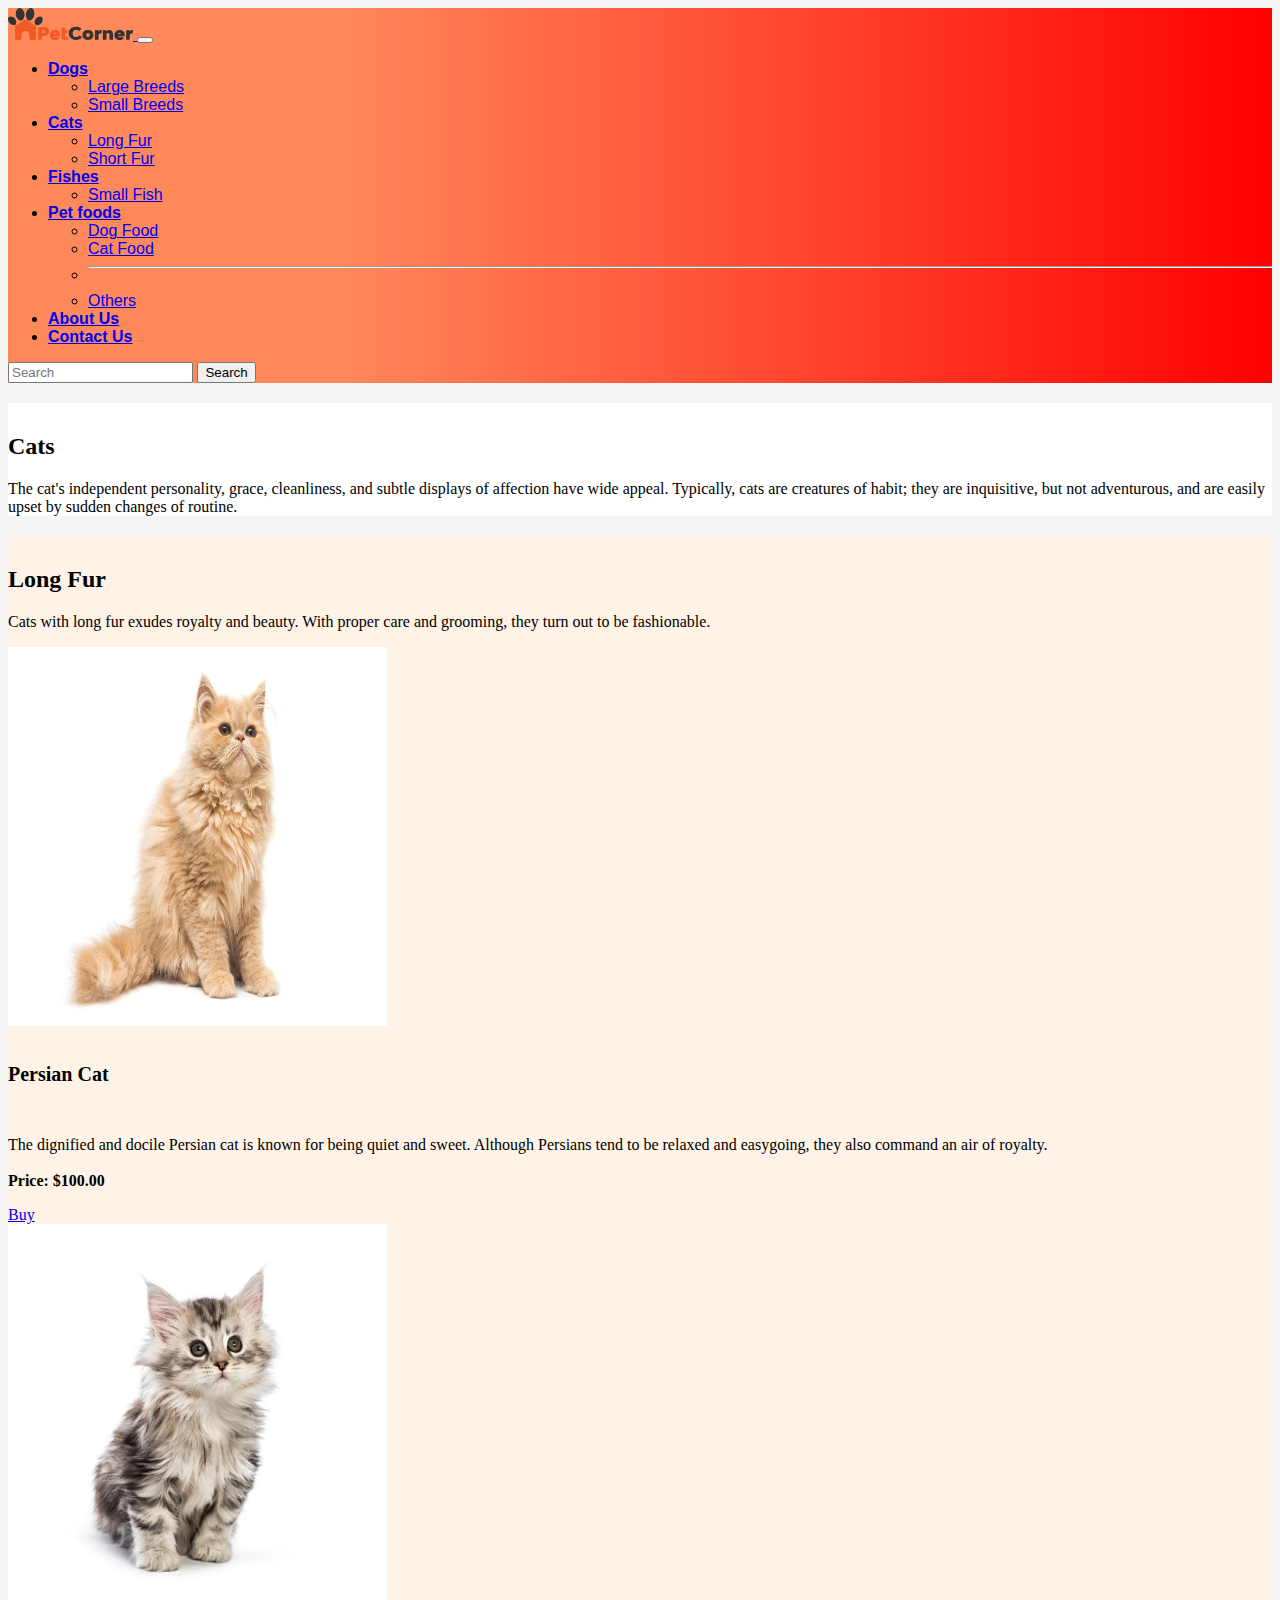
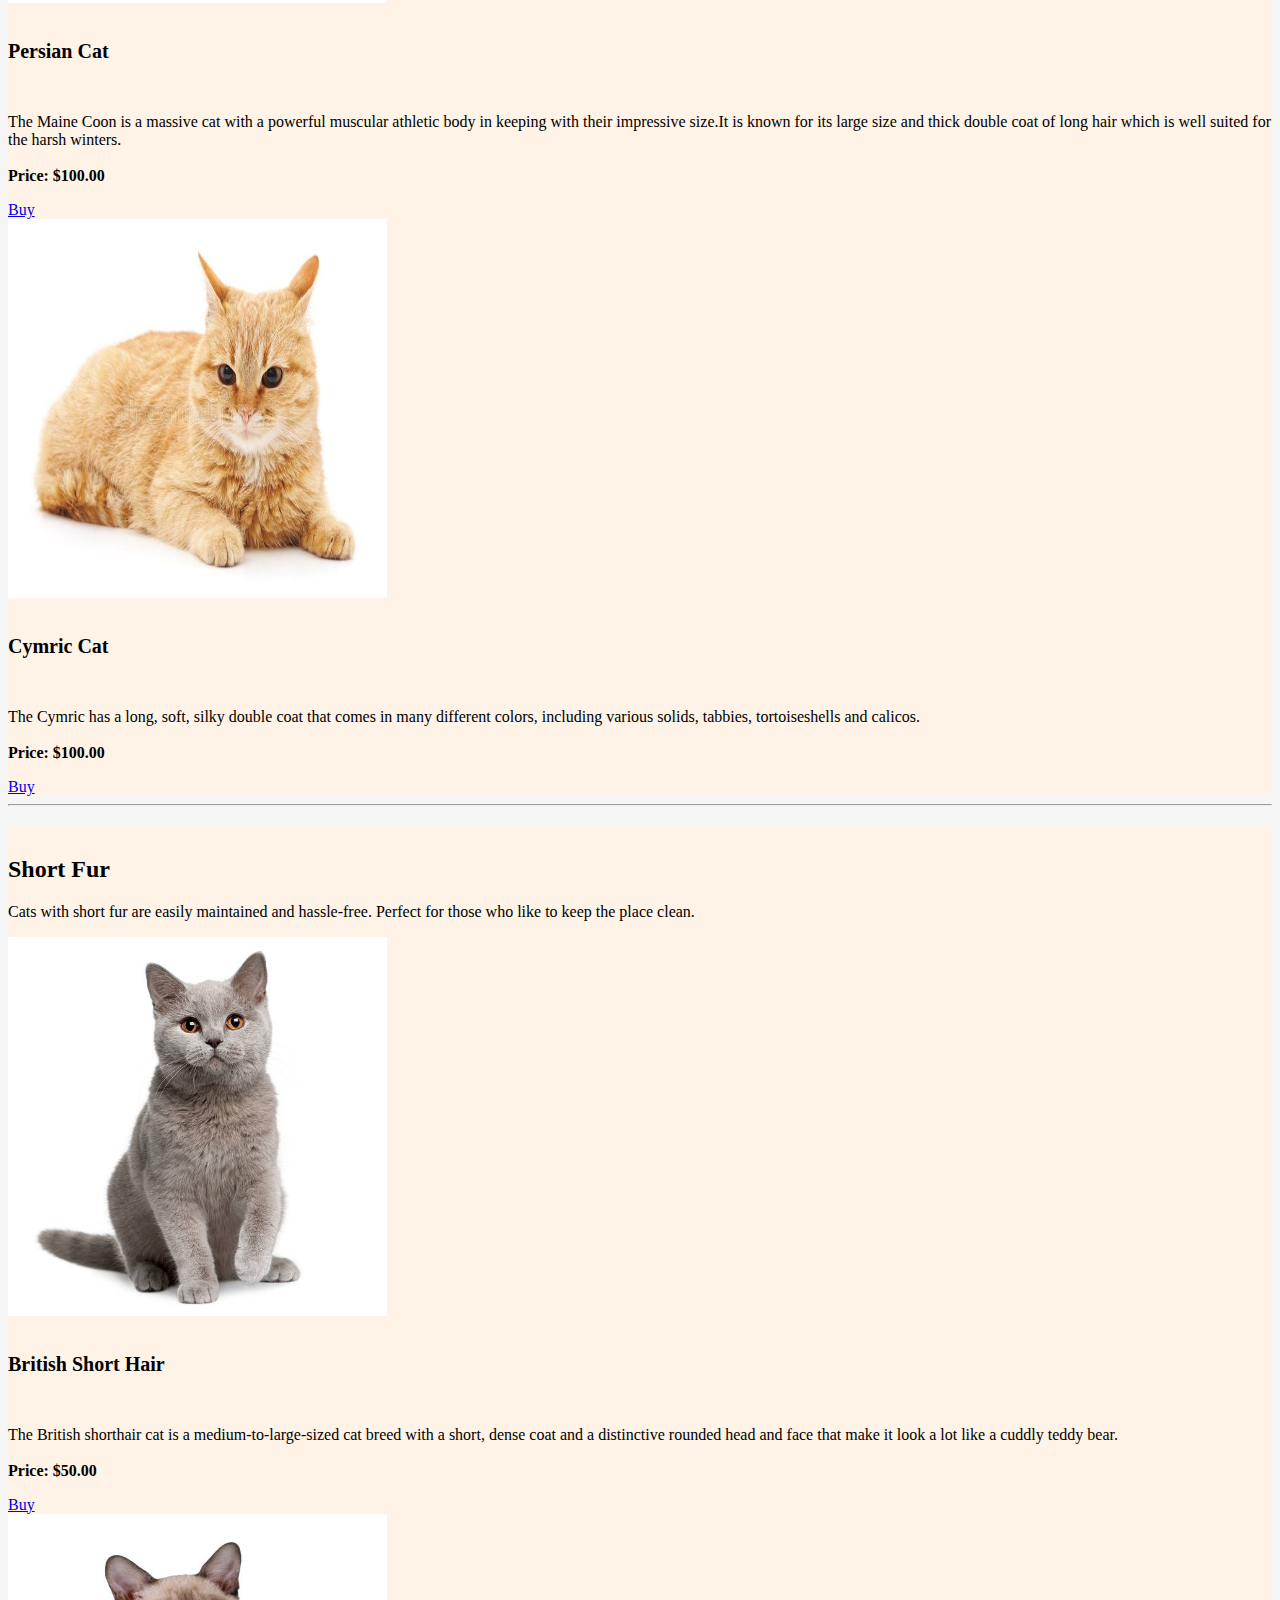
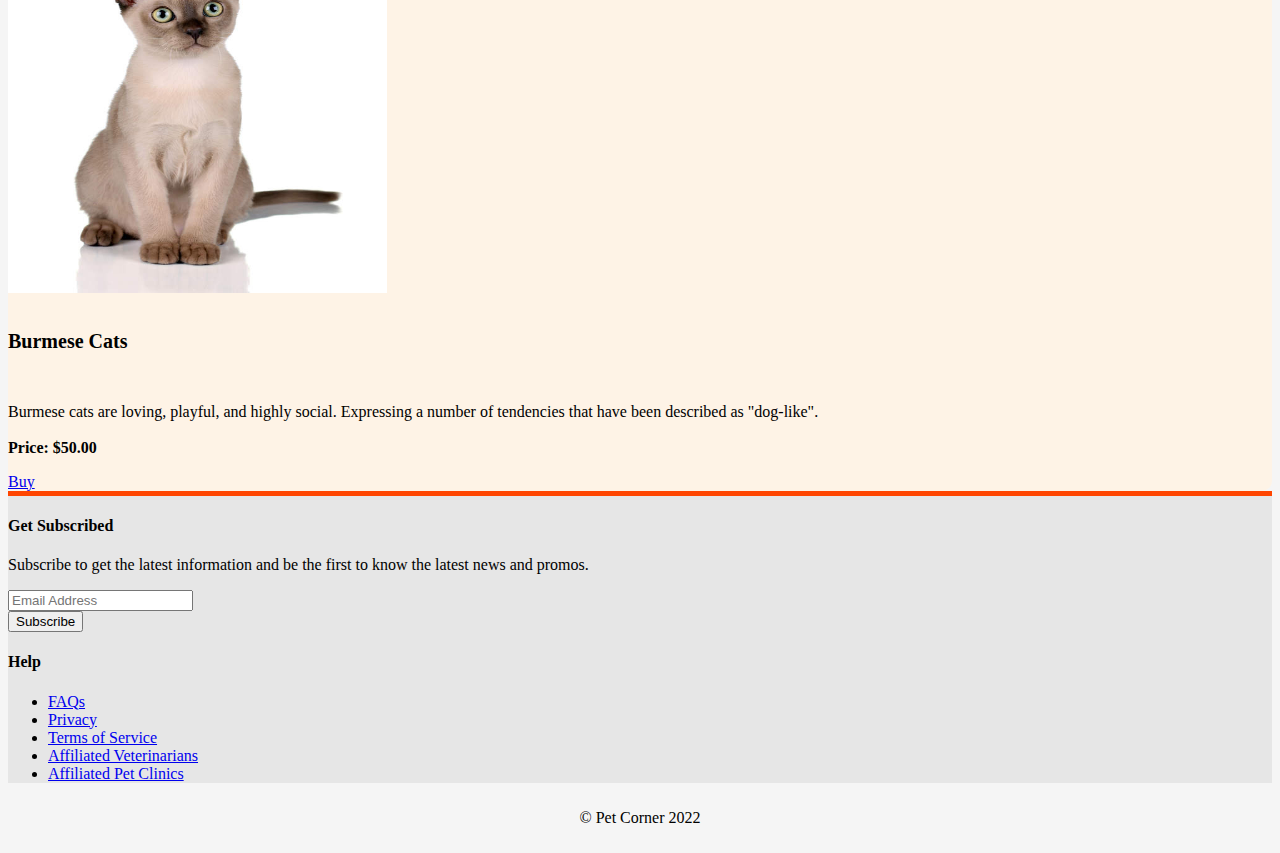
==== CatsPage.html @ f22b9e05 "Mini Project" ====
<!DOCTYPE html>
<html lang="en">
  <head>
    <meta charset="UTF-8" />
    <meta http-equiv="X-UA-Compatible" content="IE=edge" />
    <meta name="viewport" content="width=device-width, initial-scale=1.0" />
    <!-- CSS only -->
    <link
      href="https://cdn.jsdelivr.net/npm/bootstrap@5.2.0-beta1/dist/css/bootstrap.min.css"
      rel="stylesheet"
      integrity="sha384-0evHe/X+R7YkIZDRvuzKMRqM+OrBnVFBL6DOitfPri4tjfHxaWutUpFmBp4vmVor"
      crossorigin="anonymous"
    />

    <!-- CSS icons only -->
    <link
      rel="stylesheet"
      href="https://cdn.jsdelivr.net/npm/bootstrap-icons@1.8.3/font/bootstrap-icons.css"
    />

    <link rel="icon" type="image/x-icon" href="./images/PetCornerIcon.svg" />

    <link rel="stylesheet" href="./css/catspage.css" />

    <title>Pet Corner-Cats</title>
  </head>
  <body>
    <!-- Navigation -->
    <nav class="navbar sticky-top navbar-expand-lg">
      <div class="container-fluid">
        <a class="navbar-brand" href="./index.html" id="home"
          ><img
            src="./images/PetCornerLogoAsset.svg"
            style="width: 125px; margin: 0"
            alt="pet-corner-logo"
          />
        </a>
        <button
          class="navbar-toggler"
          type="button"
          data-bs-toggle="collapse"
          data-bs-target="#navbarSupportedContent"
          aria-controls="navbarSupportedContent"
          aria-expanded="false"
          aria-label="Toggle navigation"
        >
          <span class="navbar-toggler-icon"></span>
        </button>
        <div class="collapse navbar-collapse" id="navbarSupportedContent">
          <ul class="navbar-nav me-auto mb-2 mb-lg-0">
            <li class="nav-item dropdown">
              <a
                class="nav-link dropdown-toggle"
                href="#"
                id="dogDropdown"
                role="button"
                data-bs-toggle="dropdown"
                aria-expanded="false"
              >
                <strong>Dogs</strong>
              </a>
              <ul class="dropdown-menu" aria-labelledby="dogDropdown">
                <li>
                  <a class="dropdown-item" href="./DogsPage.html#largeBreeds"
                    >Large Breeds</a
                  >
                </li>
                <li>
                  <a class="dropdown-item" href="./DogsPage.html#smallBreeds"
                    >Small Breeds</a
                  >
                </li>
              </ul>
            </li>
            <li class="nav-item dropdown">
              <a
                class="nav-link dropdown-toggle"
                href="#"
                id="catDropdown"
                role="button"
                data-bs-toggle="dropdown"
                aria-expanded="false"
              >
                <strong>Cats</strong>
              </a>
              <ul class="dropdown-menu" aria-labelledby="catDropdown">
                <li>
                  <a class="dropdown-item" href="./CatsPage.html#longFur"
                    >Long Fur</a
                  >
                </li>
                <li>
                  <a class="dropdown-item" href="./CatsPage.html#shortFur"
                    >Short Fur</a
                  >
                </li>
              </ul>
            </li>
            <li class="nav-item dropdown">
              <a
                class="nav-link dropdown-toggle"
                href="#"
                id="fishDropdown"
                role="button"
                data-bs-toggle="dropdown"
                aria-expanded="false"
              >
                <strong>Fishes</strong>
              </a>
              <ul class="dropdown-menu" aria-labelledby="fishDropdown">
                <li>
                  <a class="dropdown-item" href="./FishPage.html">Small Fish</a>
                </li>
              </ul>
            </li>
            <li class="nav-item dropdown">
              <a
                class="nav-link dropdown-toggle"
                href="#"
                id="petfoodDropdown"
                role="button"
                data-bs-toggle="dropdown"
                aria-expanded="false"
              >
                <strong>Pet foods</strong>
              </a>
              <ul class="dropdown-menu" aria-labelledby="petfoodDropdown">
                <li>
                  <a class="dropdown-item" href="./petfoods.html#dogFood"
                    >Dog Food</a
                  >
                </li>
                <li>
                  <a class="dropdown-item" href="./petfoods.html#catFood"
                    >Cat Food</a
                  >
                </li>
                <li><hr class="dropdown-divider" /></li>
                <li>
                  <a class="dropdown-item" href="./petfoods.html#otherFood"
                    >Others</a
                  >
                </li>
              </ul>
            </li>
            <li class="nav-item">
              <a class="nav-link" href="index.html#aboutus"
                ><strong>About Us</strong></a
              >
            </li>
            <li class="nav-item">
              <a class="nav-link" href="./index.html#contactus"
                ><strong>Contact Us</strong></a
              >
            </li>
          </ul>
          <form class="d-flex" role="search">
            <input
              class="form-control me-2"
              type="search"
              placeholder="Search"
              aria-label="Search"
            />
            <button class="btn btn-dark" type="submit">Search</button>
          </form>
        </div>
      </div>
    </nav>

    <!-- Cat Choices -->

    <!-- Long Fur -->
    <header>
      <div id="longFur"></div>
      <div class="container mb-5 py-3 text-center">
        <h2><strong>Cats</strong></h2>
        <p>
          The cat's independent personality, grace, cleanliness, and subtle
          displays of affection have wide appeal. Typically, cats are creatures
          of habit; they are inquisitive, but not adventurous, and are easily
          upset by sudden changes of routine.
        </p>
      </div>
    </header>
    <main>
      <div class="container my-5 py-3 rounded-3">
        <div class="row catPagebg">
          <h2>Long Fur</h2>
          <p>
            Cats with long fur exudes royalty and beauty. With proper care and
            grooming, they turn out to be fashionable.
          </p>
          <div class="container my-3">
            <div class="row row-cols-1 g-3">
              <div class="col">
                <div class="card longFurCats">
                  <img
                    id="persian"
                    src="./images/PersianCat.png"
                    class="card-img-top longFurCatsImage"
                    alt="Persian Cat"
                  />
                  <div class="card-body">
                    <h5 class="card-title">Persian Cat</h5>
                    <p class="card-text">
                      The dignified and docile Persian cat is known for being
                      quiet and sweet. Although Persians tend to be relaxed and
                      easygoing, they also command an air of royalty.
                      <br /><br />
                      <strong>Price: $100.00</strong>
                    </p>
                    <a href="./checkoutform.html" class="btn btn-danger">Buy</a>
                  </div>
                </div>
              </div>
              <div class="col">
                <div class="card longFurCats">
                  <img
                    id="maineCoon"
                    src="./images/MaineCoon.png"
                    class="card-img-top longFurCatsImage"
                    alt="Maine Coon Cat"
                  />
                  <div class="card-body">
                    <h5 class="card-title">Persian Cat</h5>
                    <p class="card-text">
                      The Maine Coon is a massive cat with a powerful muscular
                      athletic body in keeping with their impressive size.It is
                      known for its large size and thick double coat of long
                      hair which is well suited for the harsh winters.
                      <br /><br />
                      <strong>Price: $100.00</strong>
                    </p>
                    <a href="./checkoutform.html" class="btn btn-danger">Buy</a>
                  </div>
                </div>
              </div>
              <div class="col">
                <div class="card longFurCats">
                  <img
                    id="cymric"
                    src="./images/Cymric.png"
                    class="card-img-top longFurCatsImage"
                    alt="Cymric Cat"
                  />
                  <div class="card-body">
                    <h5 class="card-title">Cymric Cat</h5>
                    <p class="card-text">
                      The Cymric has a long, soft, silky double coat that comes
                      in many different colors, including various solids,
                      tabbies, tortoiseshells and calicos.
                      <br /><br />
                      <strong>Price: $100.00</strong>
                    </p>
                    <a href="./checkoutform.html" class="btn btn-danger">Buy</a>
                  </div>
                </div>
              </div>
            </div>
          </div>
        </div>
      </div>

      <!-- Short Fur -->
      <hr id="shortFur" />
      <div class="container my-5 py-3 rounded-3">
        <div class="row catPagebg">
          <h2>Short Fur</h2>
          <p>
            Cats with short fur are easily maintained and hassle-free. Perfect
            for those who like to keep the place clean.
          </p>
          <div class="container my-3">
            <div class="row row-cols-1 g-3">
              <div class="col">
                <div class="card shortFurCats">
                  <img
                    id="britishShortHair"
                    src="./images/BritishShortHair.png"
                    class="card-img-top shortFurCatsImage"
                    alt="British Short Hair"
                  />
                  <div class="card-body">
                    <h5 class="card-title">British Short Hair</h5>
                    <p class="card-text">
                      The British shorthair cat is a medium-to-large-sized cat
                      breed with a short, dense coat and a distinctive rounded
                      head and face that make it look a lot like a cuddly teddy
                      bear.<br /><br />
                      <strong>Price: $50.00</strong>
                    </p>
                    <a href="./checkoutform.html" class="btn btn-danger">Buy</a>
                  </div>
                </div>
              </div>
              <div class="col">
                <div class="card shortFurCats">
                  <img
                    id="shihtzu"
                    src="./images/Burmese.png"
                    class="card-img-top shortFurCatsImage"
                    alt="Burmese Cat"
                  />
                  <div class="card-body">
                    <h5 class="card-title">Burmese Cats</h5>
                    <p class="card-text">
                      Burmese cats are loving, playful, and highly social.
                      Expressing a number of tendencies that have been described
                      as "dog-like".<br /><br />
                      <strong>Price: $50.00</strong>
                    </p>
                    <a href="./checkoutform.html" class="btn btn-danger">Buy</a>
                  </div>
                </div>
              </div>
            </div>
          </div>
        </div>
      </div>
    </main>
    <footer>
      <div class="container-fluid footerarea">
        <div class="row">
          <div class="col-md-6 my-3">
            <h4>Get Subscribed</h4>
            <p>
              Subscribe to get the latest information and be the first to know
              the latest news and promos.
            </p>
            <div class="input-group mb-3">
              <input
                type="text"
                class="form-control"
                placeholder="Email Address"
              />
              <div class="input-group-append">
                <button class="btn btn-dark" type="submit">Subscribe</button>
              </div>
            </div>
          </div>

          <div class="col-md-6 my-3">
            <h4>Help</h4>
            <div>
              <ul>
                <li><a href="#">FAQs</a></li>

                <li><a href="#">Privacy</a></li>

                <li><a href="#">Terms of Service</a></li>

                <li><a href="#">Affiliated Veterinarians</a></li>

                <li><a href="#">Affiliated Pet Clinics</a></li>
              </ul>
            </div>
          </div>
        </div>
      </div>
      <p class="copyright">&copy; Pet Corner 2022</p>
    </footer>
    <!-- JavaScript Bundle with Popper -->
    <script
      src="https://cdn.jsdelivr.net/npm/bootstrap@5.2.0-beta1/dist/js/bootstrap.bundle.min.js"
      integrity="sha384-pprn3073KE6tl6bjs2QrFaJGz5/SUsLqktiwsUTF55Jfv3qYSDhgCecCxMW52nD2"
      crossorigin="anonymous"
    ></script>
  </body>
</html>
---- css/catspage.css ----
* {
  box-sizing: border-box;
}

body {
  background-color: whitesmoke;
}

header {
  background-color: white;
}
h2 {
  padding-top: 30px;
}

h3,
h5 {
  font-weight: bold;
}

h5 {
  font-size: 1.25rem;
}

nav {
  background: linear-gradient(
    90deg,
    rgba(255, 137, 90, 1) 26%,
    rgba(255, 0, 0, 1) 100%
  );
  font-family: Arial, Helvetica, sans-serif;
}

.catPagebg {
  background-color: rgb(254, 243, 230);
  border-radius: 10px;
}

.card-body {
  display: flex;
  flex-direction: column;
}

.btn {
  margin-top: auto;
}

.longFurCats,
.shortFurCats {
  flex-direction: row;
}

.longFurCatsImage,
.shortFurCatsImage {
  flex-direction: row;
  width: 30%;
  aspect-ratio: 1/1;
}

@media screen and (max-width: 540px) {
  .longFurCatsImage,
  .shortFurCatsImage {
    flex-direction: row;
    width: 50%;
    aspect-ratio: 1/1;
  }
}

.footerarea {
  background-color: rgba(230, 230, 230);
  border-top: 5px solid orangered;
}

.catPagebg img:hover {
  transform: scale(1.05);
  transition: 0.2s;
  border: 2px solid black;
  border-radius: 5px;
}

.copyright {
  text-align: center;
  padding: 10px;
}

.btn:hover {
  background-color: orangered;
}
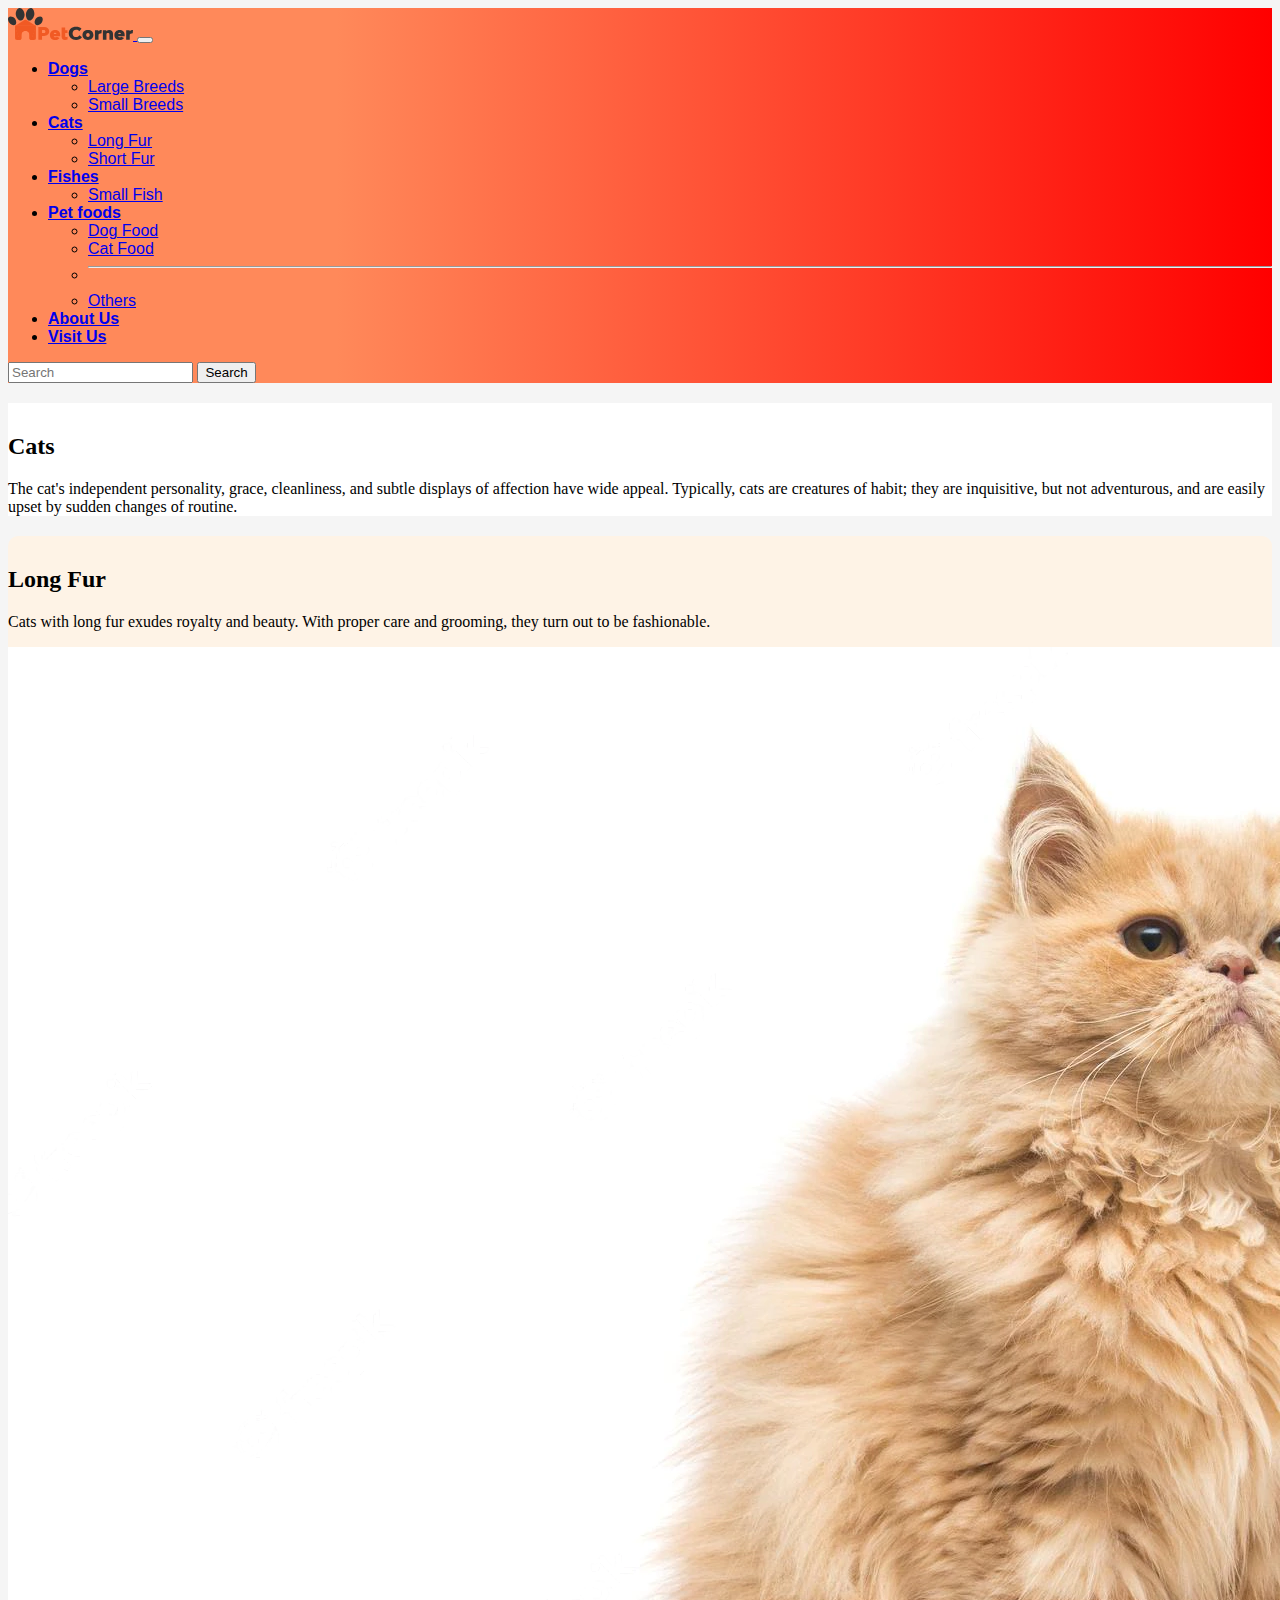
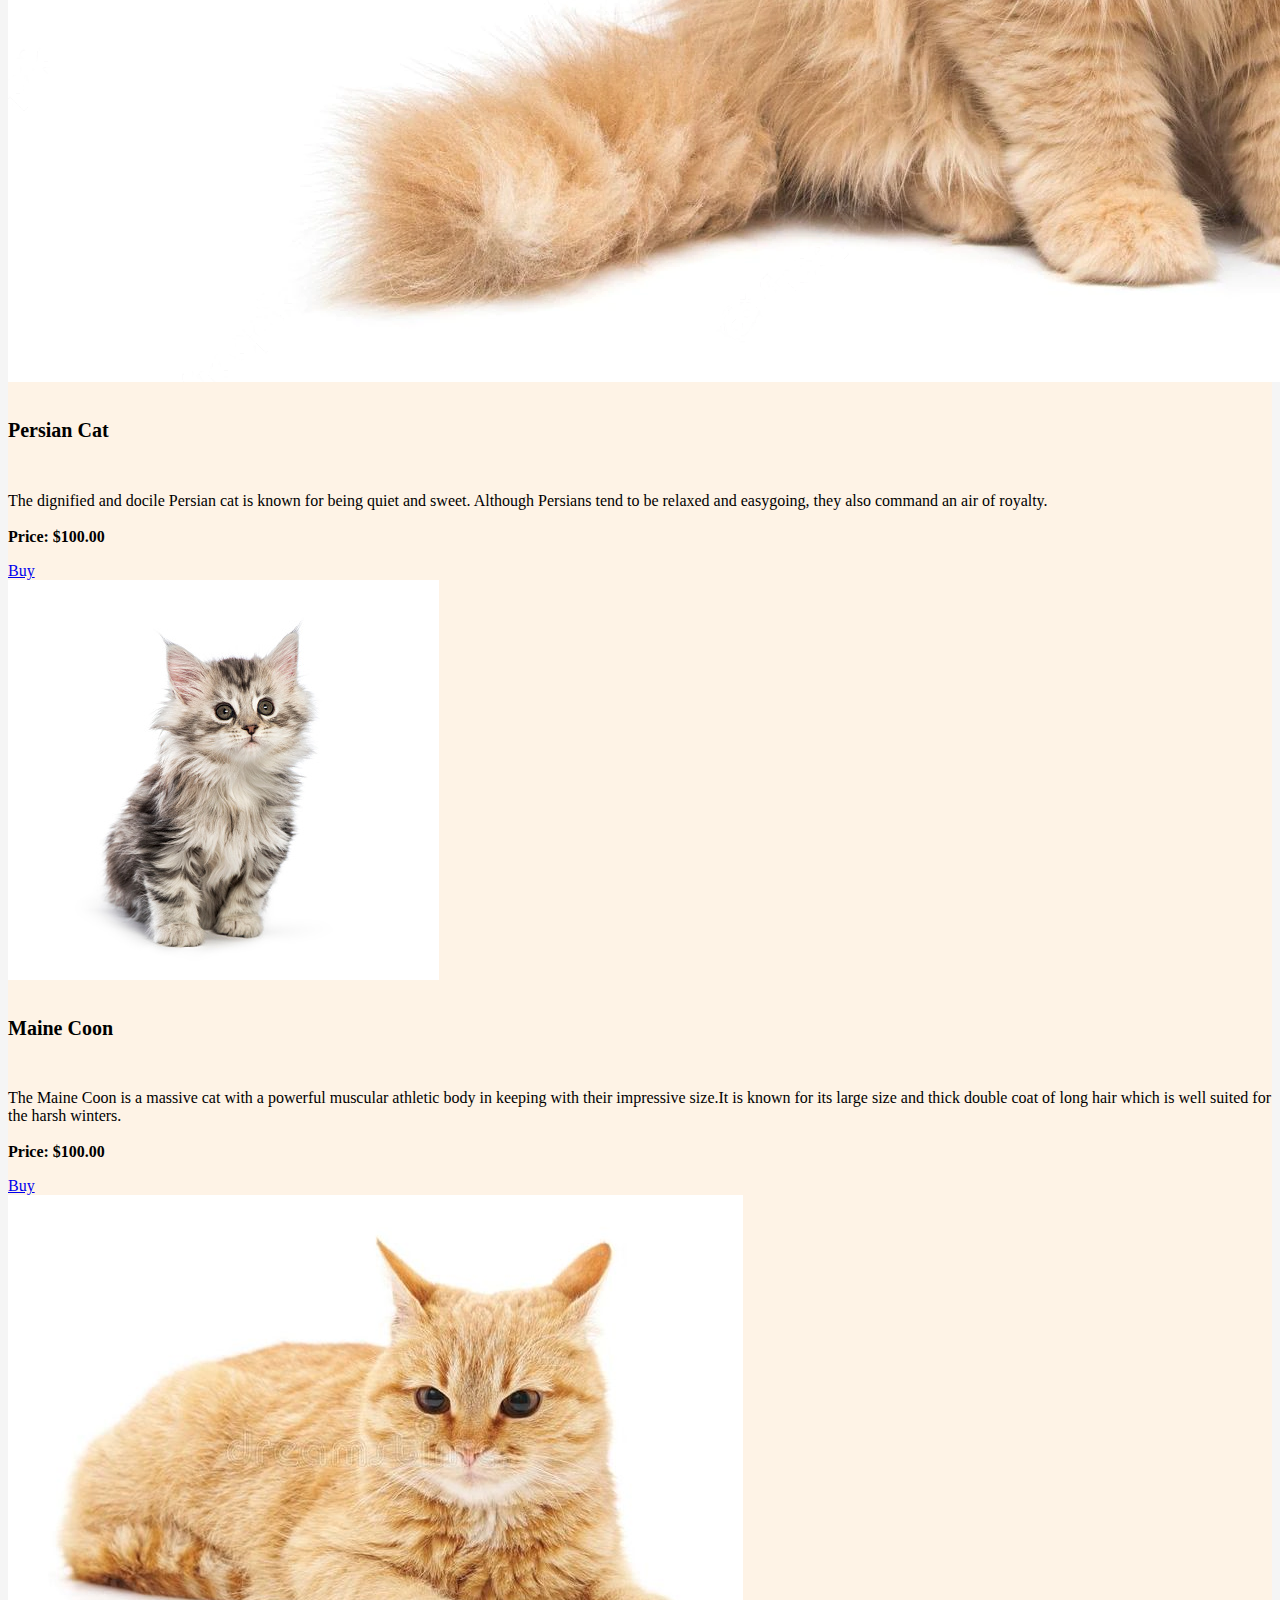
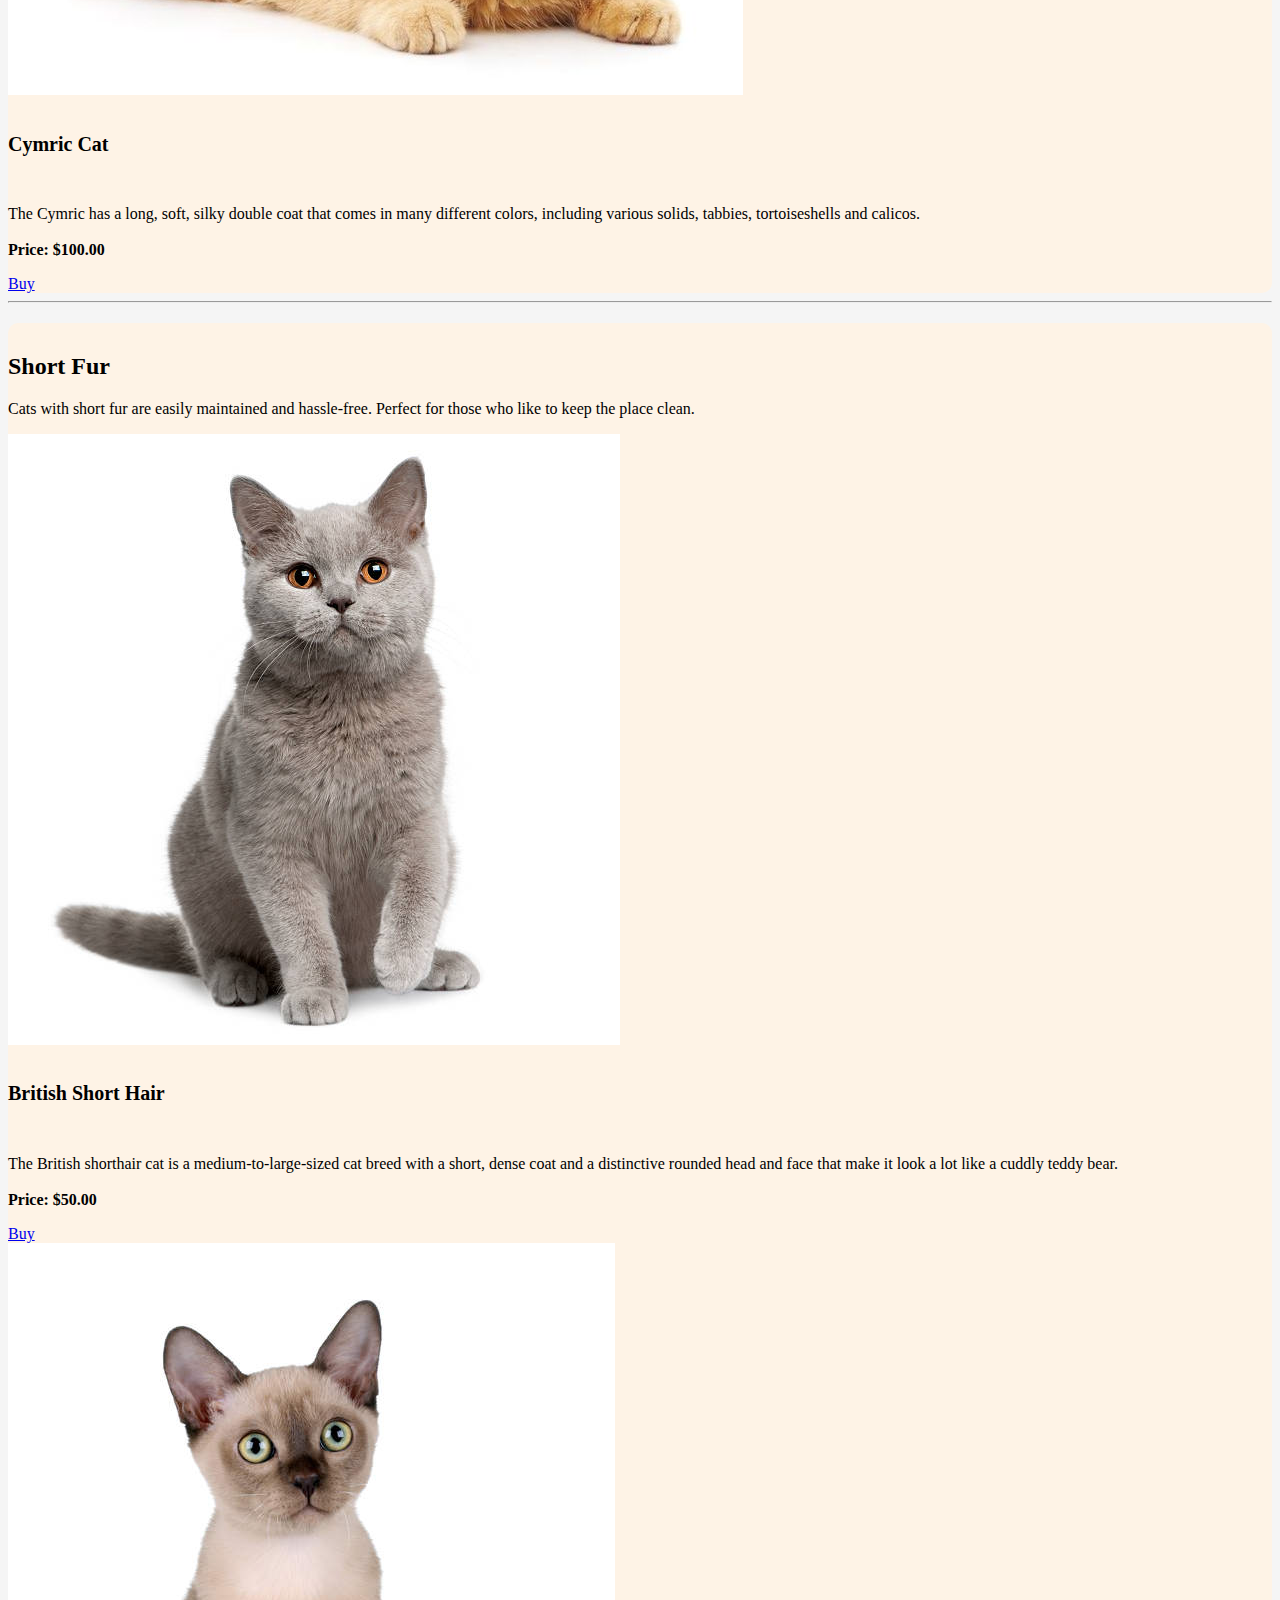
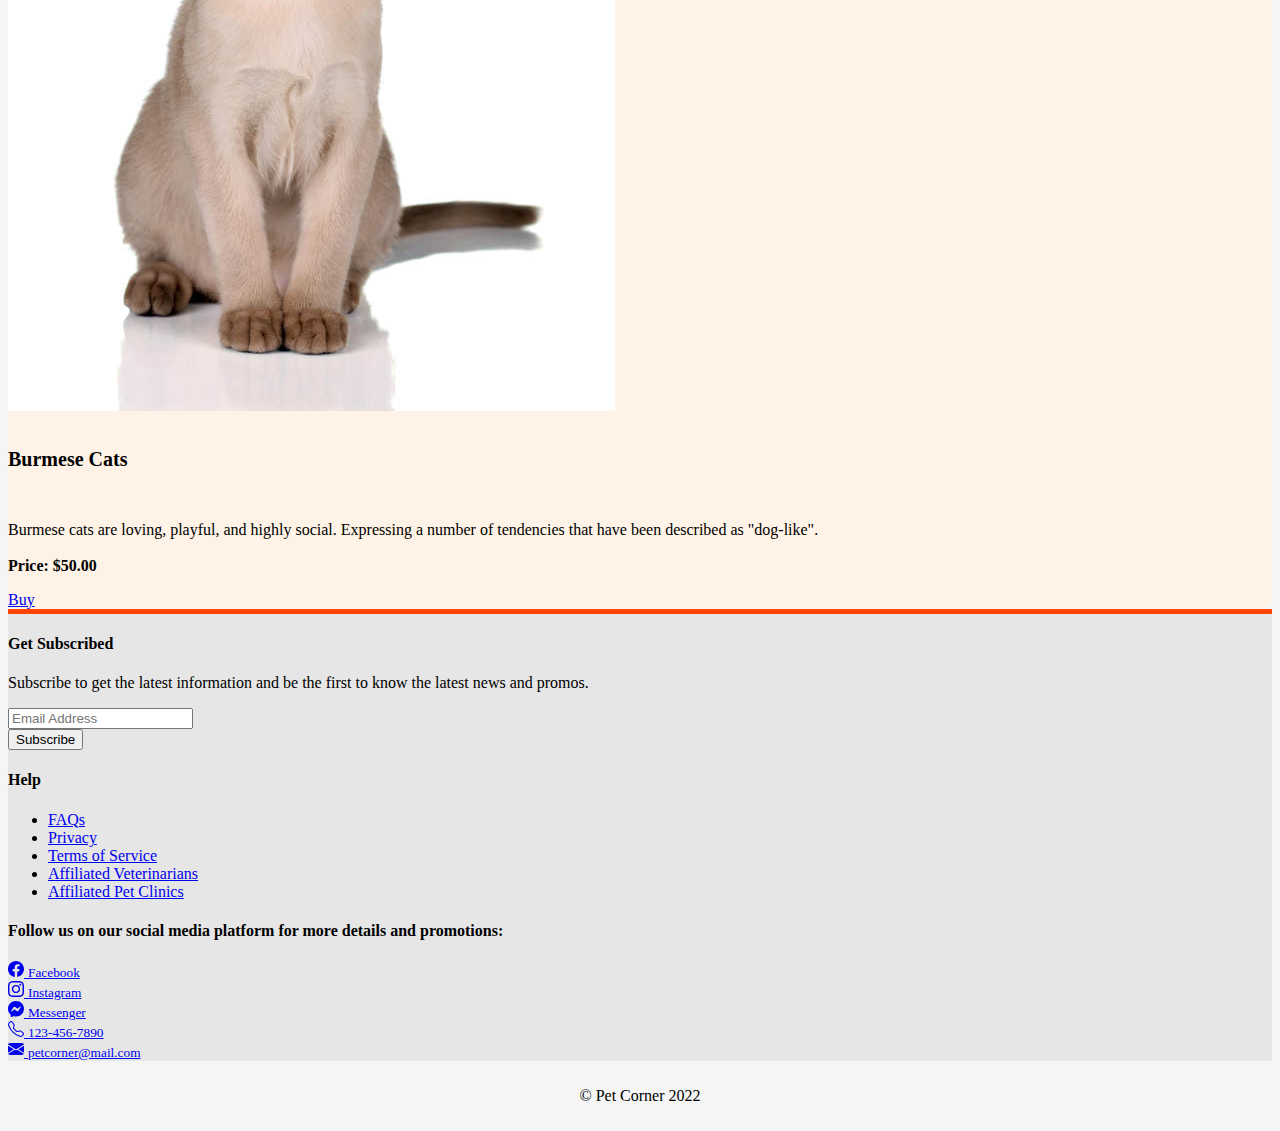
==== commit 374fa085: "Changes in CatsPage" ====
--- a/CatsPage.html
+++ b/CatsPage.html
@@ -150,7 +150,7 @@
             </li>
             <li class="nav-item">
               <a class="nav-link" href="./index.html#contactus"
-                ><strong>Contact Us</strong></a
+                ><strong>Visit Us</strong></a
               >
             </li>
           </ul>
@@ -193,11 +193,11 @@
           <div class="container my-3">
             <div class="row row-cols-1 g-3">
               <div class="col">
-                <div class="card longFurCats">
+                <div class="card catTypes">
                   <img
                     id="persian"
                     src="./images/PersianCat.png"
-                    class="card-img-top longFurCatsImage"
+                    class="card-img-top catTypesImage"
                     alt="Persian Cat"
                   />
                   <div class="card-body">
@@ -207,40 +207,40 @@
                       quiet and sweet. Although Persians tend to be relaxed and
                       easygoing, they also command an air of royalty.
                       <br /><br />
-                      <strong>Price: $100.00</strong>
+                      <strong class="price">Price: $100.00</strong>
                     </p>
                     <a href="./checkoutform.html" class="btn btn-danger">Buy</a>
                   </div>
                 </div>
               </div>
               <div class="col">
-                <div class="card longFurCats">
+                <div class="card catTypes">
                   <img
                     id="maineCoon"
                     src="./images/MaineCoon.png"
-                    class="card-img-top longFurCatsImage"
+                    class="card-img-top catTypesImage"
                     alt="Maine Coon Cat"
                   />
                   <div class="card-body">
-                    <h5 class="card-title">Persian Cat</h5>
+                    <h5 class="card-title">Maine Coon</h5>
                     <p class="card-text">
                       The Maine Coon is a massive cat with a powerful muscular
                       athletic body in keeping with their impressive size.It is
                       known for its large size and thick double coat of long
                       hair which is well suited for the harsh winters.
                       <br /><br />
-                      <strong>Price: $100.00</strong>
+                      <strong class="price">Price: $100.00</strong>
                     </p>
                     <a href="./checkoutform.html" class="btn btn-danger">Buy</a>
                   </div>
                 </div>
               </div>
               <div class="col">
-                <div class="card longFurCats">
+                <div class="card catTypes">
                   <img
                     id="cymric"
                     src="./images/Cymric.png"
-                    class="card-img-top longFurCatsImage"
+                    class="card-img-top catTypesImage"
                     alt="Cymric Cat"
                   />
                   <div class="card-body">
@@ -250,7 +250,7 @@
                       in many different colors, including various solids,
                       tabbies, tortoiseshells and calicos.
                       <br /><br />
-                      <strong>Price: $100.00</strong>
+                      <strong class="price">Price: $100.00</strong>
                     </p>
                     <a href="./checkoutform.html" class="btn btn-danger">Buy</a>
                   </div>
@@ -262,7 +262,7 @@
       </div>
 
       <!-- Short Fur -->
-      <hr id="shortFur" />
+      <hr id="shortFur" style="color: transparent" />
       <div class="container my-5 py-3 rounded-3">
         <div class="row catPagebg">
           <h2>Short Fur</h2>
@@ -273,11 +273,11 @@
           <div class="container my-3">
             <div class="row row-cols-1 g-3">
               <div class="col">
-                <div class="card shortFurCats">
+                <div class="card catTypes">
                   <img
                     id="britishShortHair"
                     src="./images/BritishShortHair.png"
-                    class="card-img-top shortFurCatsImage"
+                    class="card-img-top catTypesImage"
                     alt="British Short Hair"
                   />
                   <div class="card-body">
@@ -287,18 +287,18 @@
                       breed with a short, dense coat and a distinctive rounded
                       head and face that make it look a lot like a cuddly teddy
                       bear.<br /><br />
-                      <strong>Price: $50.00</strong>
+                      <strong class="price">Price: $50.00</strong>
                     </p>
                     <a href="./checkoutform.html" class="btn btn-danger">Buy</a>
                   </div>
                 </div>
               </div>
               <div class="col">
-                <div class="card shortFurCats">
+                <div class="card catTypes">
                   <img
                     id="shihtzu"
                     src="./images/Burmese.png"
-                    class="card-img-top shortFurCatsImage"
+                    class="card-img-top catTypesImage"
                     alt="Burmese Cat"
                   />
                   <div class="card-body">
@@ -307,7 +307,7 @@
                       Burmese cats are loving, playful, and highly social.
                       Expressing a number of tendencies that have been described
                       as "dog-like".<br /><br />
-                      <strong>Price: $50.00</strong>
+                      <strong class="price">Price: $50.00</strong>
                     </p>
                     <a href="./checkoutform.html" class="btn btn-danger">Buy</a>
                   </div>
@@ -321,7 +321,7 @@
     <footer>
       <div class="container-fluid footerarea">
         <div class="row">
-          <div class="col-md-6 my-3">
+          <div class="col-md-4 my-3">
             <h4>Get Subscribed</h4>
             <p>
               Subscribe to get the latest information and be the first to know
@@ -339,7 +339,7 @@
             </div>
           </div>
 
-          <div class="col-md-6 my-3">
+          <div class="col-md-4 my-3">
             <h4>Help</h4>
             <div>
               <ul>
@@ -355,9 +355,121 @@
               </ul>
             </div>
           </div>
+          <div class="col-md-4 my-3">
+            <h4>
+              Follow us on our social media platform for more details and
+              promotions:
+            </h4>
+
+            <a
+              class="py-2 px-0 px-lg-2"
+              href="https://www.facebook.com"
+              target="_blank"
+              rel="noopener"
+            >
+              <svg
+                xmlns="http://www.w3.org/2000/svg"
+                width="16"
+                height="16"
+                fill="currentColor"
+                class="bi bi-facebook"
+                viewBox="0 0 16 16"
+              >
+                <path
+                  d="M16 8.049c0-4.446-3.582-8.05-8-8.05C3.58 0-.002 3.603-.002 8.05c0 4.017 2.926 7.347 6.75 7.951v-5.625h-2.03V8.05H6.75V6.275c0-2.017 1.195-3.131 3.022-3.131.876 0 1.791.157 1.791.157v1.98h-1.009c-.993 0-1.303.621-1.303 1.258v1.51h2.218l-.354 2.326H9.25V16c3.824-.604 6.75-3.934 6.75-7.951z"
+                />
+              </svg>
+              <small>Facebook</small>
+            </a>
+            <br />
+            <a
+              class="py-2 px-0 px-lg-2"
+              href="https://www.instagram.com"
+              target="_blank"
+              rel="noopener"
+            >
+              <svg
+                xmlns="http://www.w3.org/2000/svg"
+                width="16"
+                height="16"
+                fill="currentColor"
+                class="bi bi-instagram"
+                viewBox="0 0 16 16"
+              >
+                <path
+                  d="M8 0C5.829 0 5.556.01 4.703.048 3.85.088 3.269.222 2.76.42a3.917 3.917 0 0 0-1.417.923A3.927 3.927 0 0 0 .42 2.76C.222 3.268.087 3.85.048 4.7.01 5.555 0 5.827 0 8.001c0 2.172.01 2.444.048 3.297.04.852.174 1.433.372 1.942.205.526.478.972.923 1.417.444.445.89.719 1.416.923.51.198 1.09.333 1.942.372C5.555 15.99 5.827 16 8 16s2.444-.01 3.298-.048c.851-.04 1.434-.174 1.943-.372a3.916 3.916 0 0 0 1.416-.923c.445-.445.718-.891.923-1.417.197-.509.332-1.09.372-1.942C15.99 10.445 16 10.173 16 8s-.01-2.445-.048-3.299c-.04-.851-.175-1.433-.372-1.941a3.926 3.926 0 0 0-.923-1.417A3.911 3.911 0 0 0 13.24.42c-.51-.198-1.092-.333-1.943-.372C10.443.01 10.172 0 7.998 0h.003zm-.717 1.442h.718c2.136 0 2.389.007 3.232.046.78.035 1.204.166 1.486.275.373.145.64.319.92.599.28.28.453.546.598.92.11.281.24.705.275 1.485.039.843.047 1.096.047 3.231s-.008 2.389-.047 3.232c-.035.78-.166 1.203-.275 1.485a2.47 2.47 0 0 1-.599.919c-.28.28-.546.453-.92.598-.28.11-.704.24-1.485.276-.843.038-1.096.047-3.232.047s-2.39-.009-3.233-.047c-.78-.036-1.203-.166-1.485-.276a2.478 2.478 0 0 1-.92-.598 2.48 2.48 0 0 1-.6-.92c-.109-.281-.24-.705-.275-1.485-.038-.843-.046-1.096-.046-3.233 0-2.136.008-2.388.046-3.231.036-.78.166-1.204.276-1.486.145-.373.319-.64.599-.92.28-.28.546-.453.92-.598.282-.11.705-.24 1.485-.276.738-.034 1.024-.044 2.515-.045v.002zm4.988 1.328a.96.96 0 1 0 0 1.92.96.96 0 0 0 0-1.92zm-4.27 1.122a4.109 4.109 0 1 0 0 8.217 4.109 4.109 0 0 0 0-8.217zm0 1.441a2.667 2.667 0 1 1 0 5.334 2.667 2.667 0 0 1 0-5.334z"
+                />
+              </svg>
+              <small>Instagram</small>
+            </a>
+            <br />
+
+            <a
+              class="py-2 px-0 px-lg-2"
+              href="https://www.messenger.com"
+              target="_blank"
+              rel="noopener"
+            >
+              <svg
+                xmlns="http://www.w3.org/2000/svg"
+                width="16"
+                height="16"
+                fill="currentColor"
+                class="bi bi-messenger"
+                viewBox="0 0 16 16"
+              >
+                <path
+                  d="M0 7.76C0 3.301 3.493 0 8 0s8 3.301 8 7.76-3.493 7.76-8 7.76c-.81 0-1.586-.107-2.316-.307a.639.639 0 0 0-.427.03l-1.588.702a.64.64 0 0 1-.898-.566l-.044-1.423a.639.639 0 0 0-.215-.456C.956 12.108 0 10.092 0 7.76zm5.546-1.459-2.35 3.728c-.225.358.214.761.551.506l2.525-1.916a.48.48 0 0 1 .578-.002l1.869 1.402a1.2 1.2 0 0 0 1.735-.32l2.35-3.728c.226-.358-.214-.761-.551-.506L9.728 7.381a.48.48 0 0 1-.578.002L7.281 5.98a1.2 1.2 0 0 0-1.735.32z"
+                />
+              </svg>
+              <small>Messenger</small>
+            </a>
+            <br />
+            <a
+              class="py-2 px-0 px-lg-2"
+              href="tel:123-456-7890"
+              target="_blank"
+              rel="noopener"
+            >
+              <svg
+                xmlns="http://www.w3.org/2000/svg"
+                width="16"
+                height="16"
+                fill="currentColor"
+                class="bi bi-telephone"
+                viewBox="0 0 16 16"
+              >
+                <path
+                  d="M3.654 1.328a.678.678 0 0 0-1.015-.063L1.605 2.3c-.483.484-.661 1.169-.45 1.77a17.568 17.568 0 0 0 4.168 6.608 17.569 17.569 0 0 0 6.608 4.168c.601.211 1.286.033 1.77-.45l1.034-1.034a.678.678 0 0 0-.063-1.015l-2.307-1.794a.678.678 0 0 0-.58-.122l-2.19.547a1.745 1.745 0 0 1-1.657-.459L5.482 8.062a1.745 1.745 0 0 1-.46-1.657l.548-2.19a.678.678 0 0 0-.122-.58L3.654 1.328zM1.884.511a1.745 1.745 0 0 1 2.612.163L6.29 2.98c.329.423.445.974.315 1.494l-.547 2.19a.678.678 0 0 0 .178.643l2.457 2.457a.678.678 0 0 0 .644.178l2.189-.547a1.745 1.745 0 0 1 1.494.315l2.306 1.794c.829.645.905 1.87.163 2.611l-1.034 1.034c-.74.74-1.846 1.065-2.877.702a18.634 18.634 0 0 1-7.01-4.42 18.634 18.634 0 0 1-4.42-7.009c-.362-1.03-.037-2.137.703-2.877L1.885.511z"
+                />
+              </svg>
+              <small>123-456-7890</small>
+            </a>
+            <br />
+            <a
+              class="py-2 px-0 px-lg-2"
+              href="mailto:petcorner@mail.com"
+              target="_blank"
+              rel="noopener"
+            >
+              <svg
+                xmlns="http://www.w3.org/2000/svg"
+                width="16"
+                height="16"
+                fill="currentColor"
+                class="bi bi-envelope-fill"
+                viewBox="0 0 16 16"
+              >
+                <path
+                  d="M.05 3.555A2 2 0 0 1 2 2h12a2 2 0 0 1 1.95 1.555L8 8.414.05 3.555ZM0 4.697v7.104l5.803-3.558L0 4.697ZM6.761 8.83l-6.57 4.027A2 2 0 0 0 2 14h12a2 2 0 0 0 1.808-1.144l-6.57-4.027L8 9.586l-1.239-.757Zm3.436-.586L16 11.801V4.697l-5.803 3.546Z"
+                />
+              </svg>
+              <small>petcorner@mail.com</small>
+            </a>
+          </div>
         </div>
       </div>
-      <p class="copyright">&copy; Pet Corner 2022</p>
+      <p class="copyright my-2 text-center">&copy; Pet Corner 2022</p>
     </footer>
     <!-- JavaScript Bundle with Popper -->
     <script
